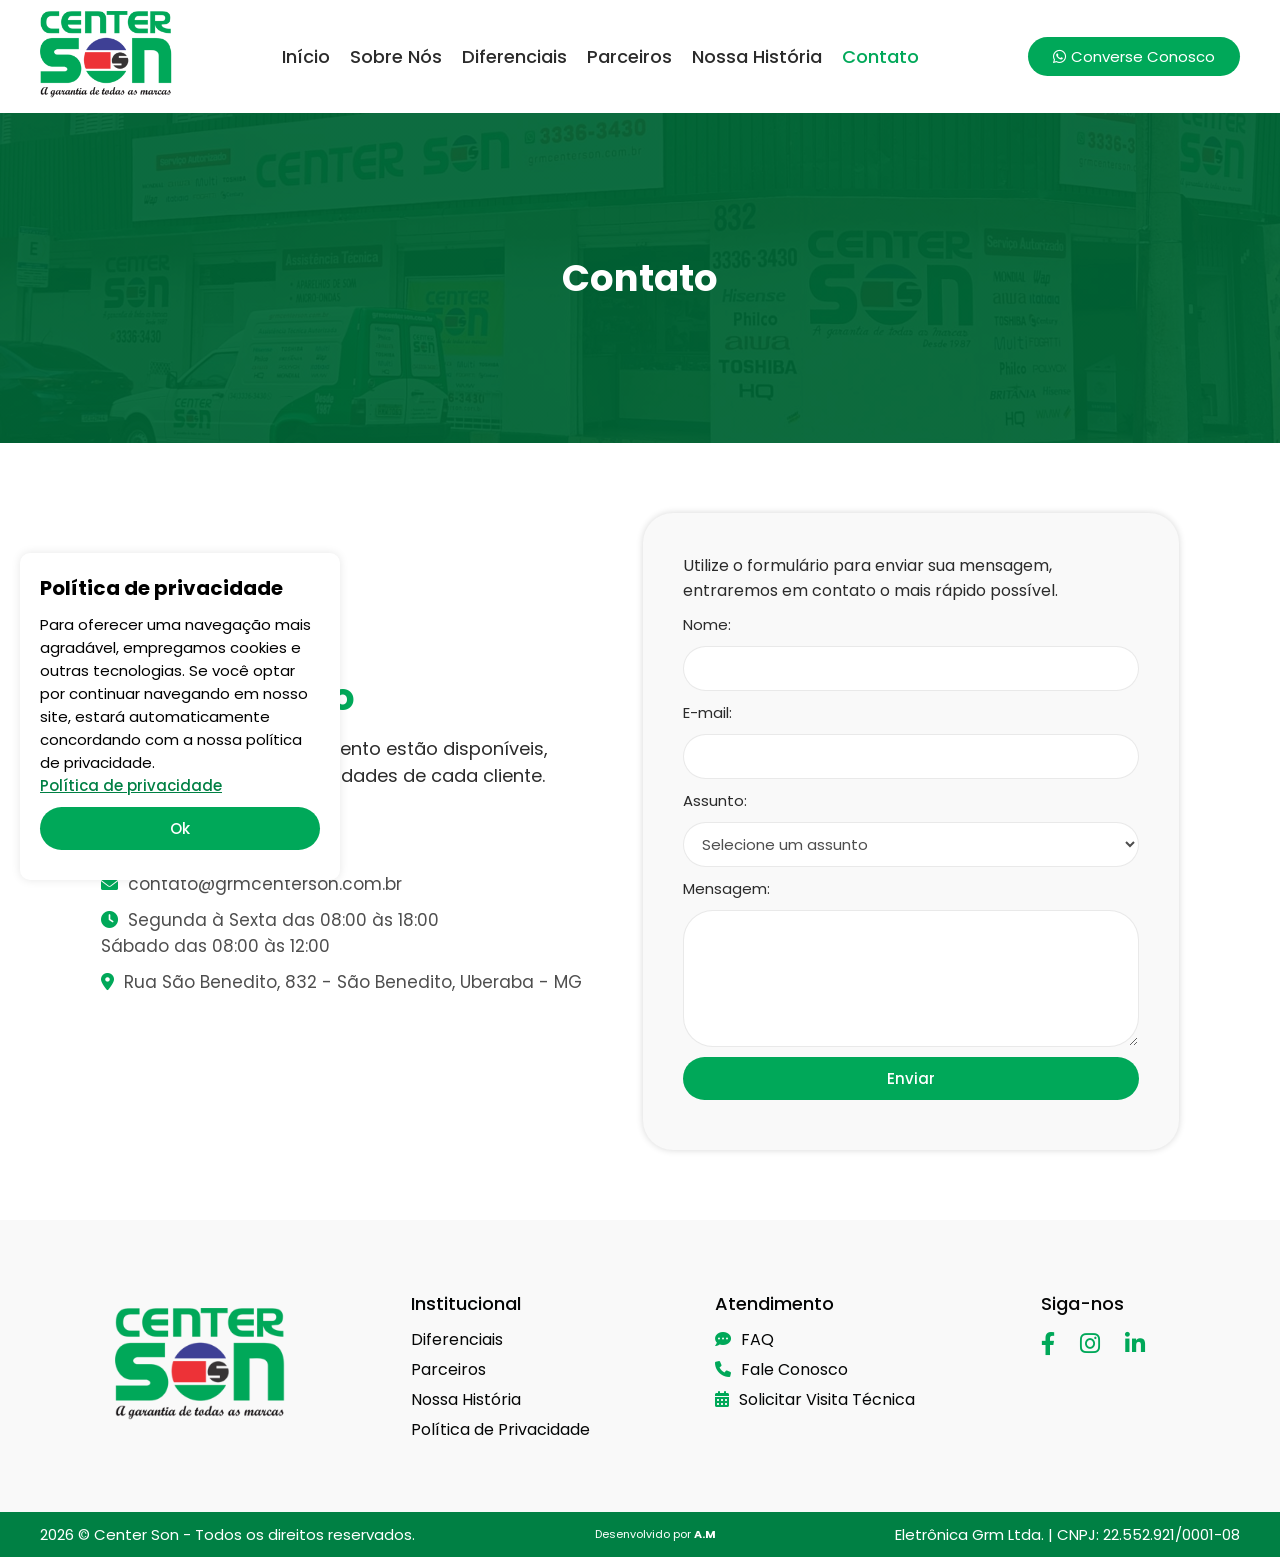
==== contato.html @ 1e042fa5 "2026-v1" ====
<!DOCTYPE html>
<html lang="pt-BR">
<head>
    <!-- Google Tag Manager -->
    <script>(function(w,d,s,l,i){w[l]=w[l]||[];w[l].push({'gtm.start':
    new Date().getTime(),event:'gtm.js'});var f=d.getElementsByTagName(s)[0],
    j=d.createElement(s),dl=l!='dataLayer'?'&l='+l:'';j.async=true;j.src=
    'https://www.googletagmanager.com/gtm.js?id='+i+dl;f.parentNode.insertBefore(j,f);
    })(window,document,'script','dataLayer','GTM-5RC8KWJ');</script>
    <!-- End Google Tag Manager -->
    <meta charset="UTF-8">
    <meta name="viewport" content="width=device-width, initial-scale=1.0">
    <meta name="description" content="Precisa de assistência técnica? A Center Son oferece atendimento rápido via telefone, e-mail ou formulário. Fale conosco agora.">
    <meta name="author" content="arthur morel - github.com/arthur-morel">
    <meta property="og:title" content="Contato">
    <meta property="og:description" content="Precisa de assistência técnica? A Center Son oferece atendimento rápido via telefone, e-mail ou formulário. Fale conosco agora.">
    <meta property="og:image" content="https://grmcenterson.com.br/assets/logomarca-centerson.png">
    <meta property="og:url" content="https://grmcenterson.com.br/contato/">
    <meta property="og:site_name" content="Center Son">
    <meta property="og:type" content="article">
    <meta property="og:locale" content="pt_BR">
    <meta property="article:publisher" content="https://www.instagram.com/atcenterson/">
    <title>Contato – Center Son</title>
    <link rel="stylesheet" type="text/css" href="/contato.css">
    <link rel="icon" href="/assets/favicon-centerson.png">
    <link rel="canonical" href="https://grmcenterson.com.br/contato/">
    <link rel="stylesheet" href="https://cdnjs.cloudflare.com/ajax/libs/font-awesome/6.0.0/css/all.min.css">
</head>
<body>
    <!-- Google Tag Manager (noscript) -->
    <noscript><iframe src="https://www.googletagmanager.com/ns.html?id=GTM-5RC8KWJ"
    height="0" width="0" style="display:none;visibility:hidden"></iframe></noscript>
    <!-- End Google Tag Manager (noscript) -->
    <header class="cabecalho">
        <nav class="cabecalho-menu">
            <a href="/">
                <img class="cabecalho-menu-logo" src="/assets/logomarca-centerson.png" alt="Logo Center Son">
            </a>
            <ul id="cabecalho-menu-lista">
                <li><a href="/" class="cabecalho-item">Início</a></li>
                <li><a href="/#sobre" class="cabecalho-item">Sobre Nós</a></li>
                <li><a href="/#diferenciais" class="cabecalho-item">Diferenciais</a></li>
                <li><a href="/parceiros.html" class="cabecalho-item">Parceiros</a></li>
                <li><a href="/nossa-historia.html" class="cabecalho-item">Nossa História</a></li>
                <li><a href="/contato.html" class="cabecalho-item">Contato</a></li>
            </ul>
            <button id="btn-menu-mobile">
                <i class="fa-solid fa-bars"></i>
            </button>
            <a href="https://api.whatsapp.com/send?phone=553433363430&text=Ol%C3%A1%2C%20vi%20o%20site%20de%20voc%C3%AAs%20e%20gostaria%20de%20tirar%20algumas%20d%C3%BAvidas%20sobre%20os%20servi%C3%A7os." target="_blank">
                <button class="btn-cabecalho"><i class="whatsapp fa-brands fa-whatsapp"></i>Converse Conosco</button>
            </a>
        </nav>
    </header>
    <main class="conteudo">
        <section class="cabecalho-banner-contato">
            <div class="cabecalho-banner-container">
                <h1 class="cabecalho-banner-titulo-2">Contato</h1>
            </div>
        </section>
        <section class="lista-e-formulario">
            <div class="lista-e-formulario-container">
                <div class="lista-e-formulario-texto">
                    <h2 class="lista-e-formulario-titulo">Fale <span class="lista-e-formulario-titulo-verde">Conosco</span></h2>
                    <p>Nossos canais de atendimento estão disponíveis,<br> de acordo com as necessidades de cada cliente.</p>
                    <ul class="lista-e-formulario-lista">
                        <li><i class="fa-solid fa-phone"></i>(34) 3336-3430</li>
                        <li><i class="fa-solid fa-phone"></i>(34) 3336-8509</li>
                        <li><i class="fa-solid fa-envelope"></i>contato@grmcenterson.com.br</li>
                        <li><i class="fa-solid fa-clock"></i>Segunda à Sexta das 08:00 às 18:00<br>Sábado das 08:00 às 12:00</li>
                        <li><i class="fa-solid fa-location-dot"></i>Rua São Benedito, 832 - São Benedito, Uberaba - MG</li>
                    </ul>
                </div>
                <div class="lista-e-formulario-form-texto">
                    <p>Utilize o formulário para enviar sua mensagem, entraremos em contato o mais rápido possível.</p>
                    <form id="formulario" class="lista-e-formulario-form">
                        <label for="nome">Nome:</label>
                        <input type="text" id="nome" name="nome" required>
                        <label for="email">E-mail:</label>
                        <input type="email" id="email" name="email" required>
                        <label for="assunto">Assunto:</label>
                        <select name="assunto" id="assunto" required>
                            <option value="" disabled selected>Selecione um assunto</option>
                            <option value="Dúvida">Dúvida</option>
                            <option value="Sugestão">Sugestão</option>
                            <option value="Ordem de Serviço">Ordem de serviço</option>
                            <option value="Parceria">Parceria</option>
                        </select>
                        <label for="mensagem">Mensagem:</label>
                        <textarea name="mensagem" id="mensagem" rows="5" required></textarea>
                        <button class="lista-e-formulario-form-btn" type="submit" data-alt-text="Enviando…">Enviar</button>
                        <div id="form-retorno"></div>
                    </form>
                </div>
            </div>
        </section>
    </main>
    <footer class="rodape">
        <div class="rodape-container">
            <div class="rodape-container-2">
                <a href="/" class="rodape-logo">
                    <img src="/assets/logomarca-centerson.png" alt="Logo Center Son">
                </a>
                <div class="rodape-coluna">
                    <h3>Institucional</h3>
                    <ul>
                        <li><a href="/#diferenciais">Diferenciais</a></li>
                        <li><a href="/parceiros.html">Parceiros</a></li>
                        <li><a href="/nossa-historia.html">Nossa História</a></li>
                        <li><a href="/politica-de-privacidade.html">Política de Privacidade</a></li>
                    </ul>
                </div>
                <div class="rodape-coluna">
                    <h3>Atendimento</h3>
                    <ul>
                        <li><a href="/#faq"><i class="fa-solid fa-comment-dots"></i>FAQ</a></li>
                        <li><a href="/contato.html"><i class="fa-solid fa-phone"></i>Fale Conosco</a></li>
                        <li><a href="https://api.whatsapp.com/send?phone=553433363430&text=Ol%C3%A1%2C%20cheguei%20at%C3%A9%20voc%C3%AAs%20pelo%20site%20e%20gostaria%20de%20agendar%20uma%20visita%20t%C3%A9cnica." target="_blank"><i class="fa-solid fa-calendar-days"></i>Solicitar Visita Técnica</a></li>
                    </ul>
                </div>
                <div class="rodape-coluna-social">
                    <h3>Siga-nos</h3>
                    <ul>
                        <a class="coluna-social" href="https://www.facebook.com/centerson/" target="_blank"><i class="fa-brands fa-facebook-f"></i></a>
                        <a class="coluna-social" href="https://www.instagram.com/atcenterson/" target="_blank"><i class="fa-brands fa-instagram"></i></a>
                        <a class="coluna-social" href="https://www.linkedin.com/company/centerson/" target="_blank"><i class="fa-brands fa-linkedin-in"></i></a>
                    </ul>
                </div>
            </div>
        </div>
        <div class="rodape-copyright-container">
            <div class="rodape-copyright">
                <h4><span id="ano"></span> © Center Son - Todos os direitos reservados.</h4>
                <h5>Desenvolvido por <strong>A.M</strong></h5>
                <h4>Eletrônica Grm Ltda. | CNPJ: 22.552.921/0001-08</h4>
            </div>
        </div>
        <div class="aviso-privacidade" id="politica-pop-up">
            <h2>Política de privacidade</h2>
            <p>Para oferecer uma navegação mais agradável, empregamos cookies e outras tecnologias. Se você optar por continuar navegando em nosso site, estará automaticamente concordando com a nossa política de privacidade. <br><a href="/politica-de-privacidade.html" target="_blank" style="text-decoration: underline;">Política de privacidade</a></p>
            <button onclick="aceitarPolitica()">Ok</button>
        </div>
        <button id="btn-voltar" onclick="subirTopo()">
            <span class="seta"></span>
        </button>
    </footer>
    <script src="/script.js"></script>
</body>
</html>
---- contato.css ----
@import url(parceiros.css);

body {
    background-color: #ffffff;
}
/*Banner Pagina Contato*/
.cabecalho-banner-contato {
    display: flex;
    flex-direction: column;
    padding: 70px;
    background: linear-gradient(#006535ed, #006535ed), url(assets/banner-pagina.jpg);
    background-size: cover;
    background-position: 0px -80px;
    justify-content: center;
    text-align: center;
    height: 330px;
}
.cabecalho-banner-titulo-2 {
    font-family: 'Poppins', sans-serif;
    font-size: 37px;
    font-weight: 700;
    color: #ffffff;
}

@media screen and (max-width: 768px) {
    .cabecalho-banner-contato {
        padding: 30px;
        height: 180px;
        background-position: -50px 0px;
    }

    .cabecalho-banner-titulo-2 {
        font-size: 30px;
    }
}
/*Texto e Lista*/
.lista-e-formulario {
    display: flex;
    flex-direction: column;
    padding: 70px;
    align-items: center;
}

.lista-e-formulario-container {
    display: flex;
    flex-direction: row;
    max-width: 1200px;
    align-items: center;
    justify-content: space-around;
}

.lista-e-formulario-texto {
    display: flex;
    flex-direction: column;
    gap: 10px;
    text-decoration: none;
}

.lista-e-formulario-titulo {
    font-family: 'Poppins', sans-serif;
    font-size: 37px;
    font-weight: 700;
    color: #2b2b2b;
}

.lista-e-formulario-titulo-verde {
    color: #00a859;
}

.lista-e-formulario-texto p {
    font-family: 'Poppins', sans-serif;
    font-size: 18px;
    font-weight: 400;
    color: #2b2b2b;
}

.lista-e-formulario-lista {
    display: flex;
    flex-direction: column;
    gap: 10px;
    font-family: 'Poppins', sans-serif;
    font-size: 17px;
    font-weight: 400;
    color: #4e4e4e;
    list-style: none;
}

.lista-e-formulario-lista i {
    color: #00a859;
    margin-right: 10px;
}

@media screen and (max-width: 768px) {
    .lista-e-formulario {
        padding: 30px;
    }

    .lista-e-formulario-container {
        flex-direction: column;
        gap: 20px;
    }

    .lista-e-formulario-titulo {
        font-size: 30px;
    }

    .lista-e-formulario-texto p {
        font-size: 16px;
    }

    .lista-e-formulario-lista {
        font-size: 16px;
    }
}
/*Formulario*/
.lista-e-formulario-form-texto {
    display: flex;
    flex-direction: column;
    background-color: #f9f9f9;
    border-radius: 30px;
    box-shadow: 0px 0px 7px 0px #00000029;
    padding: 40px;
    gap: 10px;
    width: 47%;
}

.lista-e-formulario-form-texto p {
    font-family: 'Poppins', sans-serif;
    font-size: 16px;
    font-weight: 400;
    color: #2b2b2b;
}

.lista-e-formulario-form {
    display: flex;
    flex-direction: column;
    gap: 10px;
}

.lista-e-formulario-form label {
    font-family: 'Poppins', sans-serif;
    font-size: 15px;
    font-weight: 400;
    color: #2b2b2b;
}

.lista-e-formulario-form input, textarea, select {
    background-color: #ffffff;
    padding: 10px 14px;
    border-radius: 30px;
    border-width: 1px;
    border-style: solid;
    border-color: #cecece70;
    resize: vertical;
    transition: 0.2s ease-in-out;
    font-family: 'Poppins', sans-serif;
    font-size: 15px;
}

.lista-e-formulario-form input:focus,
.lista-e-formulario-form textarea:focus,
.lista-e-formulario-form select:focus {
    border-color: #00a859;
    outline: none;
}

.lista-e-formulario-form-btn {
    background-color: #00a859;
    color: #ffffff;
    padding: 9px;
    border-radius: 30px;
    border-width: 1px;
    border-style: solid;
    border-color: #cecece00;
    font-family: 'Poppins', sans-serif;
    font-size: 15px;
    font-weight: 500;
    text-decoration: none;
    cursor: pointer;
}

.lista-e-formulario-form-btn:hover {
    background-color: #00b460;
}

@media screen and (max-width: 768px) {
    .lista-e-formulario-form-texto {
        padding: 20px;
        width: auto;
    }

    .lista-e-formulario-form-texto p {
        font-size: 16px;
    }

    .lista-e-formulario-form label {
        font-size: 14px;
    }

    .lista-e-formulario-form input, textarea, select {
        font-size: 14px;
    }

    .lista-e-formulario-form-btn {
        font-size: 14px;
    }
}
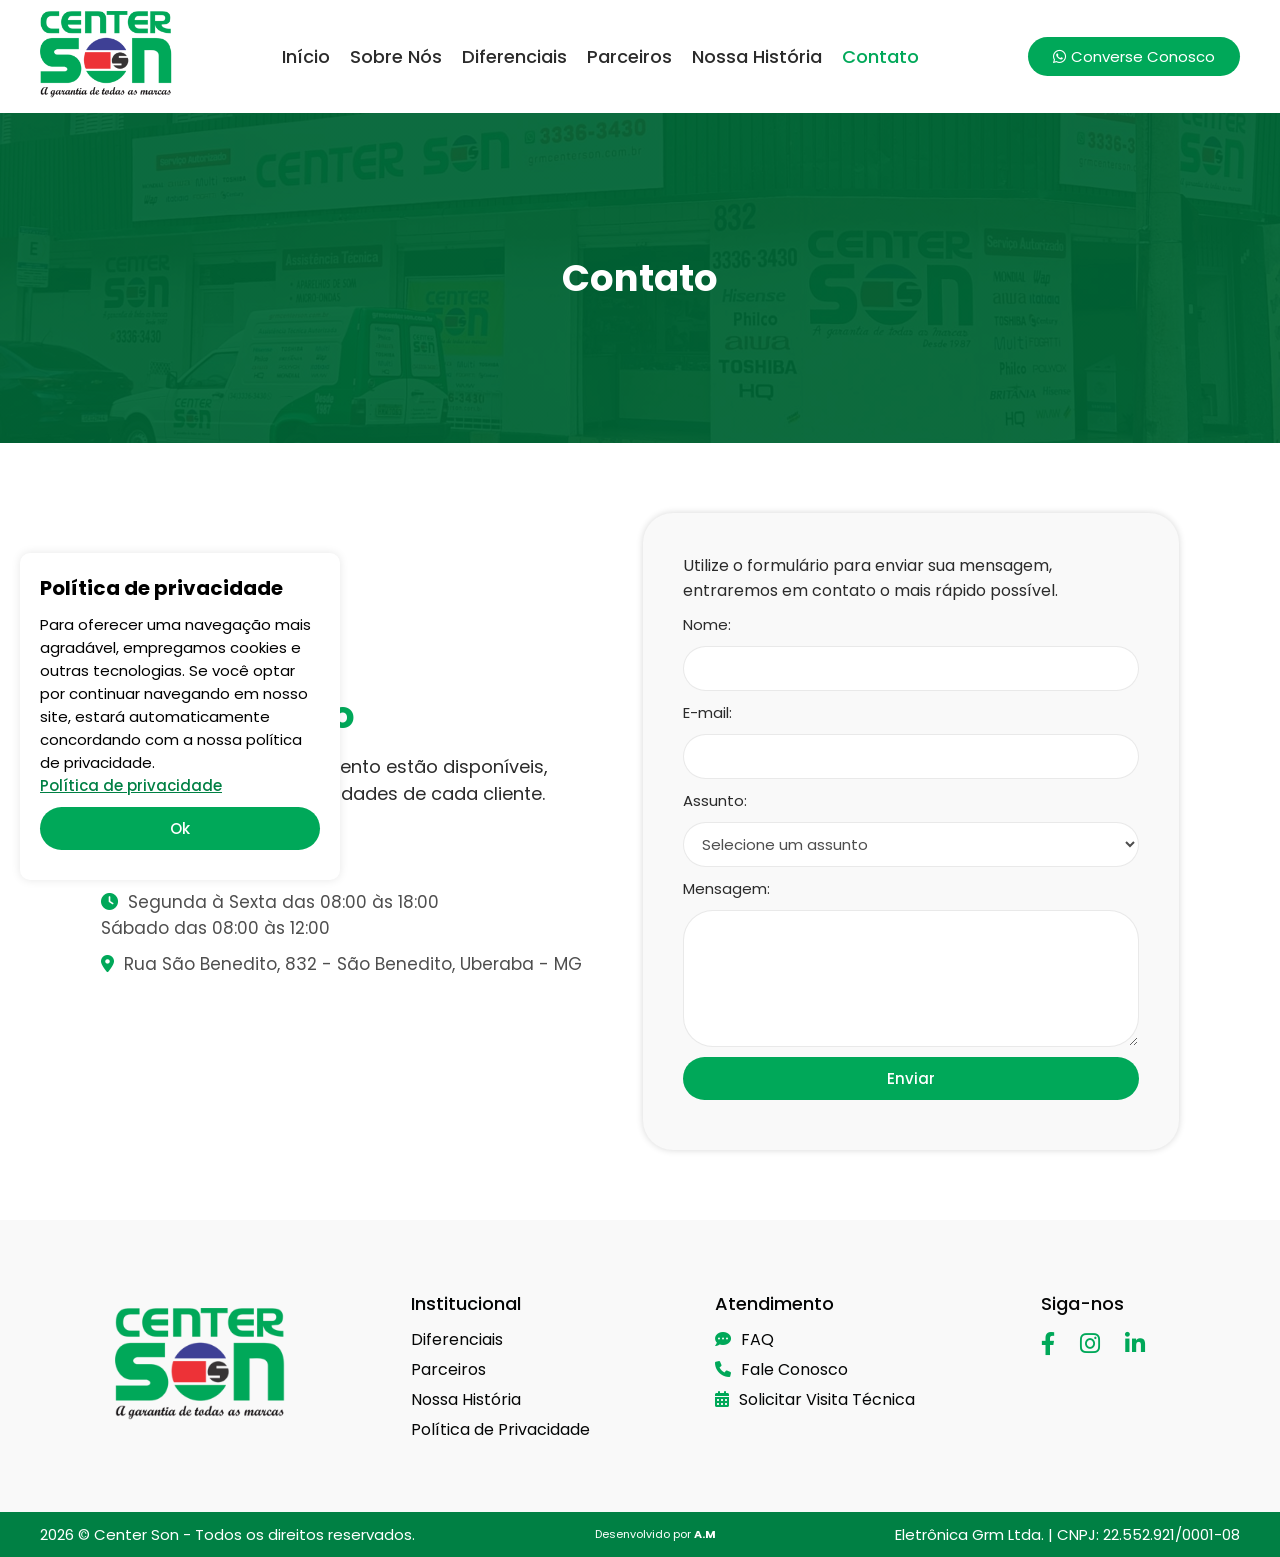
==== commit 330c7188: "1.2" ====
--- a/contato.html
+++ b/contato.html
@@ -66,7 +66,6 @@
                     <ul class="lista-e-formulario-lista">
                         <li><i class="fa-solid fa-phone"></i>(34) 3336-3430</li>
                         <li><i class="fa-solid fa-phone"></i>(34) 3336-8509</li>
-                        <li><i class="fa-solid fa-envelope"></i>contato@grmcenterson.com.br</li>
                         <li><i class="fa-solid fa-clock"></i>Segunda à Sexta das 08:00 às 18:00<br>Sábado das 08:00 às 12:00</li>
                         <li><i class="fa-solid fa-location-dot"></i>Rua São Benedito, 832 - São Benedito, Uberaba - MG</li>
                     </ul>
@@ -83,6 +82,7 @@
                             <option value="" disabled selected>Selecione um assunto</option>
                             <option value="Dúvida">Dúvida</option>
                             <option value="Sugestão">Sugestão</option>
+                            <option value="Assistência técnica">Assistência técnica</option>
                             <option value="Ordem de Serviço">Ordem de serviço</option>
                             <option value="Parceria">Parceria</option>
                         </select>
